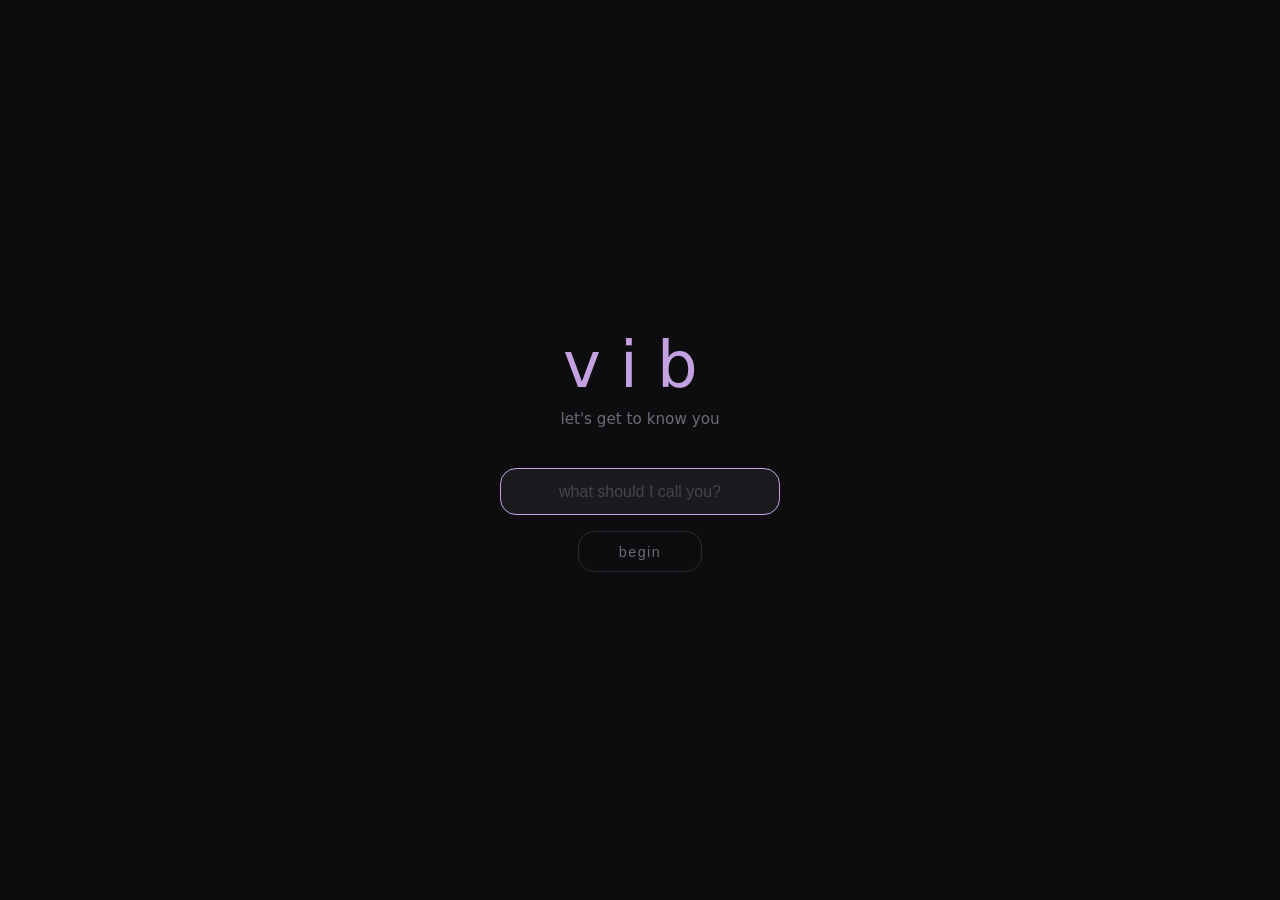
==== static/index.html @ 30404551 "feat: add frontend HTML, CSS, and JavaScript for chat UI Co-Authored-By: Claude Opus 4.6 <noreply@an" ====
<!DOCTYPE html>
<html lang="en">
<head>
    <meta charset="UTF-8">
    <meta name="viewport" content="width=device-width, initial-scale=1.0">
    <title>Vib</title>
    <link rel="stylesheet" href="/static/style.css">
</head>
<body>
    <!-- Name entry screen -->
    <div id="welcome-screen" class="screen active">
        <div class="welcome-container">
            <h1 class="logo">vib</h1>
            <p class="tagline">let's get to know you</p>
            <form id="name-form">
                <input
                    type="text"
                    id="name-input"
                    placeholder="what should I call you?"
                    autocomplete="off"
                    autofocus
                >
                <button type="submit" class="btn-start">begin</button>
            </form>
        </div>
    </div>

    <!-- Chat screen -->
    <div id="chat-screen" class="screen">
        <header class="chat-header">
            <div class="header-left">
                <span class="logo-small">vib</span>
                <span id="mode-indicator" class="mode-badge">the soul</span>
            </div>
            <div class="header-right">
                <button id="btn-status" class="header-btn" title="Soul readiness">status</button>
                <button id="btn-mirror" class="header-btn mirror-btn" title="Meet your Soul">meet your soul</button>
            </div>
        </header>

        <main id="messages" class="messages-container">
        </main>

        <footer class="input-container">
            <form id="message-form">
                <input
                    type="text"
                    id="message-input"
                    placeholder="say something..."
                    autocomplete="off"
                >
                <button type="submit" class="btn-send">&#x2191;</button>
            </form>
        </footer>
    </div>

    <!-- Status overlay -->
    <div id="status-overlay" class="overlay hidden">
        <div class="overlay-content">
            <div class="overlay-header">
                <h2>soul readiness</h2>
                <button id="btn-close-status" class="btn-close">&times;</button>
            </div>
            <div id="status-body"></div>
        </div>
    </div>

    <script src="/static/app.js"></script>
</body>
</html>
---- static/style.css ----
:root {
    --bg: #0d0d0f;
    --bg-chat: #131316;
    --surface: #1a1a1f;
    --surface-hover: #222228;
    --border: #2a2a30;
    --text: #e8e6e3;
    --text-dim: #6b6b73;
    --text-muted: #44444a;
    --soul-purple: #c4a1e0;
    --soul-purple-bg: #1e1529;
    --user-blue: #7eb8da;
    --user-blue-bg: #152029;
    --mirror-gold: #d4a856;
    --mirror-gold-bg: #1f1a10;
    --accent: #c4a1e0;
    --danger: #e06b6b;
    --success: #6be08a;
    --warning: #e0c56b;
    --radius: 16px;
    --radius-sm: 8px;
}

* {
    margin: 0;
    padding: 0;
    box-sizing: border-box;
}

body {
    font-family: -apple-system, BlinkMacSystemFont, "Segoe UI", system-ui, sans-serif;
    background: var(--bg);
    color: var(--text);
    height: 100dvh;
    overflow: hidden;
}

.screen { display: none; height: 100dvh; }
.screen.active { display: flex; }

#welcome-screen {
    align-items: center;
    justify-content: center;
    flex-direction: column;
}

.welcome-container {
    text-align: center;
    padding: 2rem;
}

.logo {
    font-size: 4rem;
    font-weight: 200;
    letter-spacing: 0.3em;
    color: var(--soul-purple);
    margin-bottom: 0.5rem;
}

.tagline {
    color: var(--text-dim);
    font-size: 0.95rem;
    margin-bottom: 2.5rem;
    font-weight: 300;
}

#name-form {
    display: flex;
    flex-direction: column;
    gap: 1rem;
    align-items: center;
}

#name-input {
    background: var(--surface);
    border: 1px solid var(--border);
    border-radius: var(--radius);
    padding: 0.85rem 1.25rem;
    color: var(--text);
    font-size: 1rem;
    width: 280px;
    text-align: center;
    outline: none;
    transition: border-color 0.2s;
}

#name-input:focus {
    border-color: var(--soul-purple);
}

#name-input::placeholder {
    color: var(--text-muted);
}

.btn-start {
    background: transparent;
    border: 1px solid var(--border);
    border-radius: var(--radius);
    padding: 0.7rem 2.5rem;
    color: var(--text-dim);
    font-size: 0.9rem;
    cursor: pointer;
    transition: all 0.2s;
    letter-spacing: 0.1em;
}

.btn-start:hover {
    border-color: var(--soul-purple);
    color: var(--soul-purple);
}

#chat-screen {
    flex-direction: column;
    background: var(--bg-chat);
}

.chat-header {
    display: flex;
    justify-content: space-between;
    align-items: center;
    padding: 0.75rem 1.25rem;
    border-bottom: 1px solid var(--border);
    flex-shrink: 0;
}

.header-left {
    display: flex;
    align-items: center;
    gap: 0.75rem;
}

.logo-small {
    font-size: 1.1rem;
    font-weight: 200;
    letter-spacing: 0.2em;
    color: var(--soul-purple);
}

.mode-badge {
    font-size: 0.7rem;
    padding: 0.2rem 0.6rem;
    border-radius: 12px;
    background: var(--soul-purple-bg);
    color: var(--soul-purple);
    letter-spacing: 0.05em;
}

.mode-badge.mirror {
    background: var(--mirror-gold-bg);
    color: var(--mirror-gold);
}

.header-right {
    display: flex;
    gap: 0.5rem;
}

.header-btn {
    background: transparent;
    border: 1px solid var(--border);
    border-radius: var(--radius-sm);
    padding: 0.35rem 0.75rem;
    color: var(--text-dim);
    font-size: 0.75rem;
    cursor: pointer;
    transition: all 0.2s;
}

.header-btn:hover {
    border-color: var(--text-dim);
    color: var(--text);
}

.mirror-btn:hover {
    border-color: var(--mirror-gold);
    color: var(--mirror-gold);
}

.messages-container {
    flex: 1;
    overflow-y: auto;
    padding: 1.5rem 1rem;
    display: flex;
    flex-direction: column;
    gap: 1rem;
    max-width: 640px;
    width: 100%;
    margin: 0 auto;
}

.message {
    max-width: 80%;
    padding: 0.75rem 1rem;
    border-radius: var(--radius);
    line-height: 1.5;
    font-size: 0.92rem;
    animation: fadeIn 0.3s ease;
}

@keyframes fadeIn {
    from { opacity: 0; transform: translateY(8px); }
    to { opacity: 1; transform: translateY(0); }
}

.message.soul {
    align-self: flex-start;
    background: var(--soul-purple-bg);
    color: var(--soul-purple);
    border-bottom-left-radius: 4px;
}

.message.mirror {
    align-self: flex-start;
    background: var(--mirror-gold-bg);
    color: var(--mirror-gold);
    border-bottom-left-radius: 4px;
}

.message.user {
    align-self: flex-end;
    background: var(--user-blue-bg);
    color: var(--user-blue);
    border-bottom-right-radius: 4px;
}

.message.system {
    align-self: center;
    background: transparent;
    color: var(--text-muted);
    font-size: 0.8rem;
    padding: 0.5rem;
}

.typing-indicator {
    align-self: flex-start;
    padding: 0.75rem 1rem;
    color: var(--text-muted);
    font-size: 0.85rem;
}

.typing-indicator span {
    animation: blink 1.4s infinite;
}

.typing-indicator span:nth-child(2) { animation-delay: 0.2s; }
.typing-indicator span:nth-child(3) { animation-delay: 0.4s; }

@keyframes blink {
    0%, 60%, 100% { opacity: 0.2; }
    30% { opacity: 1; }
}

.input-container {
    padding: 0.75rem 1rem 1.25rem;
    border-top: 1px solid var(--border);
    flex-shrink: 0;
}

#message-form {
    display: flex;
    gap: 0.5rem;
    max-width: 640px;
    margin: 0 auto;
}

#message-input {
    flex: 1;
    background: var(--surface);
    border: 1px solid var(--border);
    border-radius: var(--radius);
    padding: 0.75rem 1rem;
    color: var(--text);
    font-size: 0.92rem;
    outline: none;
    transition: border-color 0.2s;
}

#message-input:focus {
    border-color: var(--soul-purple);
}

#message-input::placeholder {
    color: var(--text-muted);
}

.btn-send {
    background: var(--surface);
    border: 1px solid var(--border);
    border-radius: 50%;
    width: 40px;
    height: 40px;
    color: var(--text-dim);
    font-size: 1.1rem;
    cursor: pointer;
    transition: all 0.2s;
    display: flex;
    align-items: center;
    justify-content: center;
}

.btn-send:hover {
    border-color: var(--soul-purple);
    color: var(--soul-purple);
}

.overlay {
    position: fixed;
    inset: 0;
    background: rgba(0, 0, 0, 0.7);
    display: flex;
    align-items: center;
    justify-content: center;
    z-index: 100;
    animation: fadeIn 0.2s ease;
}

.overlay.hidden { display: none; }

.overlay-content {
    background: var(--surface);
    border: 1px solid var(--border);
    border-radius: var(--radius);
    padding: 1.5rem;
    width: 90%;
    max-width: 440px;
    max-height: 80vh;
    overflow-y: auto;
}

.overlay-header {
    display: flex;
    justify-content: space-between;
    align-items: center;
    margin-bottom: 1.25rem;
}

.overlay-header h2 {
    font-size: 1rem;
    font-weight: 400;
    letter-spacing: 0.1em;
    color: var(--soul-purple);
}

.btn-close {
    background: none;
    border: none;
    color: var(--text-dim);
    font-size: 1.4rem;
    cursor: pointer;
}

.dimension-row {
    display: flex;
    align-items: center;
    gap: 0.75rem;
    margin-bottom: 0.6rem;
}

.dimension-label {
    font-size: 0.78rem;
    color: var(--text-dim);
    width: 140px;
    text-align: right;
    flex-shrink: 0;
}

.dimension-bar-bg {
    flex: 1;
    height: 6px;
    background: var(--bg);
    border-radius: 3px;
    overflow: hidden;
}

.dimension-bar {
    height: 100%;
    border-radius: 3px;
    background: var(--soul-purple);
    transition: width 0.5s ease;
}

.dimension-value {
    font-size: 0.72rem;
    color: var(--text-muted);
    width: 32px;
}

.status-meta {
    margin-top: 1rem;
    padding-top: 0.75rem;
    border-top: 1px solid var(--border);
    font-size: 0.8rem;
    color: var(--text-dim);
    line-height: 1.8;
}

::-webkit-scrollbar { width: 4px; }
::-webkit-scrollbar-track { background: transparent; }
::-webkit-scrollbar-thumb { background: var(--border); border-radius: 2px; }
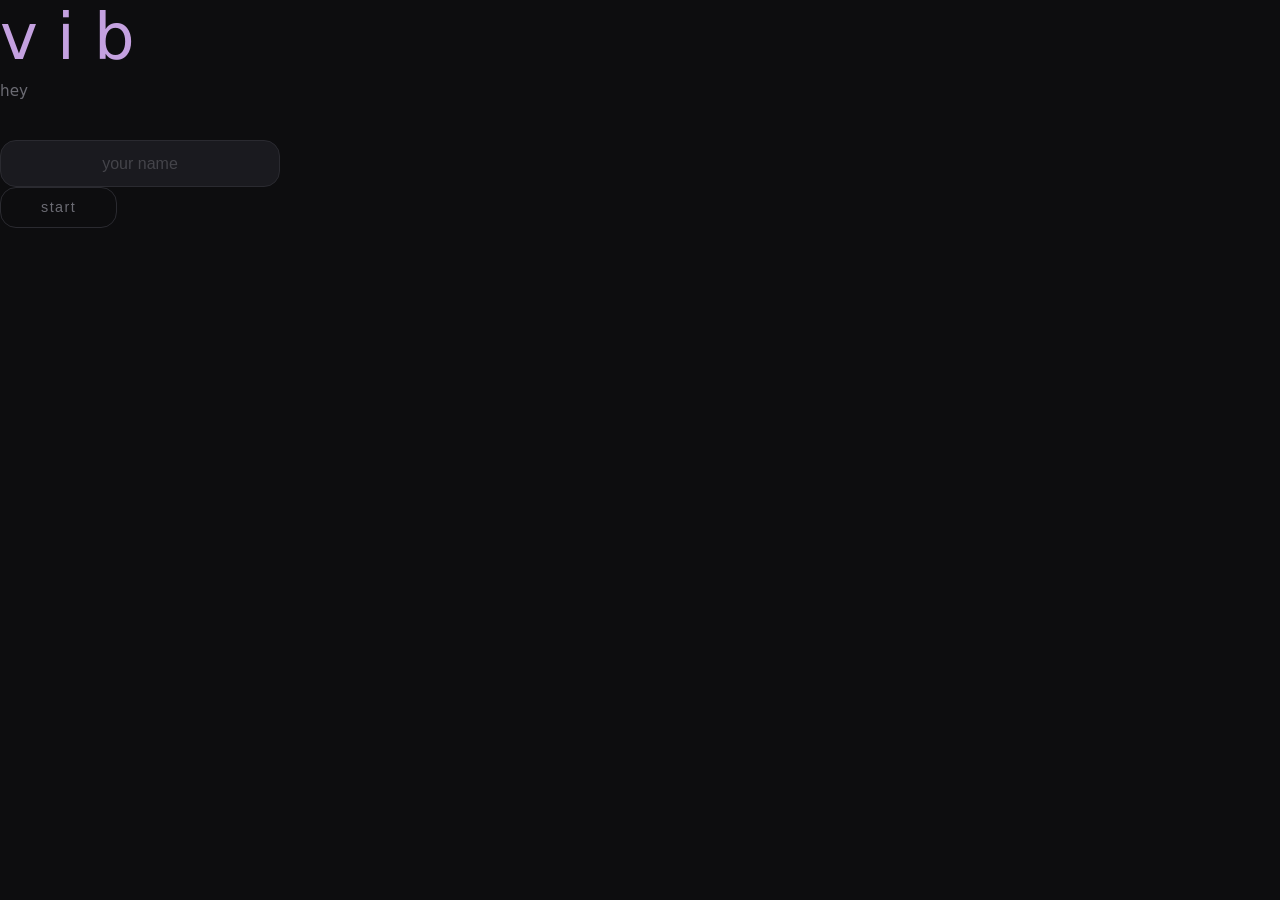
==== commit 97afabf8: "feat: update frontend for wellness pivot (remove world, update labels) Co-Authored-By: Claude Sonnet" ====
--- a/static/index.html
+++ b/static/index.html
@@ -2,69 +2,100 @@
 <html lang="en">
 <head>
     <meta charset="UTF-8">
-    <meta name="viewport" content="width=device-width, initial-scale=1.0">
+    <meta name="viewport" content="width=device-width, initial-scale=1.0, maximum-scale=1.0, user-scalable=no, viewport-fit=cover">
+    <meta name="theme-color" content="#0a0a0f">
+    <meta name="apple-mobile-web-app-capable" content="yes">
+    <meta name="apple-mobile-web-app-status-bar-style" content="black-translucent">
+    <meta name="apple-mobile-web-app-title" content="Vib">
+    <link rel="manifest" href="/static/manifest.json">
+    <link rel="apple-touch-icon" href="/static/icon-192.png">
     <title>Vib</title>
+    <link rel="preconnect" href="https://fonts.googleapis.com">
+    <link rel="preconnect" href="https://fonts.gstatic.com" crossorigin>
+    <link href="https://fonts.googleapis.com/css2?family=Inter:wght@300;400;500&display=swap" rel="stylesheet">
     <link rel="stylesheet" href="/static/style.css">
 </head>
 <body>
-    <!-- Name entry screen -->
-    <div id="welcome-screen" class="screen active">
-        <div class="welcome-container">
+
+    <!-- Entry Screen -->
+    <div id="entry-screen" class="screen active">
+        <div class="entry-container">
             <h1 class="logo">vib</h1>
-            <p class="tagline">let's get to know you</p>
-            <form id="name-form">
-                <input
-                    type="text"
-                    id="name-input"
-                    placeholder="what should I call you?"
-                    autocomplete="off"
-                    autofocus
-                >
-                <button type="submit" class="btn-start">begin</button>
-            </form>
+            <p class="tagline">hey</p>
+            <div class="name-group">
+                <input type="text" id="name-input" placeholder="your name" maxlength="30" autocomplete="off">
+            </div>
+            <button id="start-btn" class="btn-start">start</button>
         </div>
     </div>
 
-    <!-- Chat screen -->
+    <!-- Chat Screen -->
     <div id="chat-screen" class="screen">
         <header class="chat-header">
             <div class="header-left">
-                <span class="logo-small">vib</span>
-                <span id="mode-indicator" class="mode-badge">the soul</span>
+                <span class="logo-sm">vib</span>
+                <span id="phase-indicator" class="phase-badge">first contact</span>
             </div>
             <div class="header-right">
-                <button id="btn-status" class="header-btn" title="Soul readiness">status</button>
-                <button id="btn-mirror" class="header-btn mirror-btn" title="Meet your Soul">meet your soul</button>
+                <button id="soul-btn" class="btn-soul" title="Your Soul">soul</button>
             </div>
         </header>
 
-        <main id="messages" class="messages-container">
-        </main>
+        <div id="chat-messages" class="chat-messages"></div>
 
-        <footer class="input-container">
-            <form id="message-form">
-                <input
-                    type="text"
-                    id="message-input"
-                    placeholder="say something..."
-                    autocomplete="off"
-                >
-                <button type="submit" class="btn-send">&#x2191;</button>
-            </form>
-        </footer>
+        <form id="chat-form" class="chat-form">
+            <input type="text" id="chat-input" placeholder="say something..." autocomplete="off">
+            <button type="submit" class="btn-send">
+                <svg width="20" height="20" viewBox="0 0 24 24" fill="none" stroke="currentColor" stroke-width="2">
+                    <path d="M22 2L11 13M22 2l-7 20-4-9-9-4 20-7z"/>
+                </svg>
+            </button>
+        </form>
     </div>
 
-    <!-- Status overlay -->
-    <div id="status-overlay" class="overlay hidden">
-        <div class="overlay-content">
+    <!-- Soul Panel (overlay) -->
+    <div id="soul-overlay" class="overlay hidden">
+        <div class="overlay-panel">
             <div class="overlay-header">
-                <h2>soul readiness</h2>
-                <button id="btn-close-status" class="btn-close">&times;</button>
+                <h2>your vib</h2>
+                <button id="close-soul" class="btn-close">&times;</button>
             </div>
-            <div id="status-body"></div>
+            <div id="soul-body" class="soul-body"></div>
+            <div id="mirror-section" class="mirror-section hidden">
+                <button id="mirror-btn" class="btn-mirror">meet your digital twin</button>
+            </div>
         </div>
     </div>
 
+    <!-- Mirror Mode Screen -->
+    <div id="mirror-screen" class="screen">
+        <header class="chat-header mirror-header">
+            <div class="header-left">
+                <span class="logo-sm mirror-logo">soul</span>
+                <span class="phase-badge mirror-badge">digital twin</span>
+            </div>
+            <div class="header-right">
+                <button id="exit-mirror-btn" class="btn-soul">back</button>
+            </div>
+        </header>
+
+        <div id="mirror-messages" class="chat-messages"></div>
+
+        <form id="mirror-form" class="chat-form">
+            <input type="text" id="mirror-input" placeholder="talk to your soul..." autocomplete="off">
+            <button type="submit" class="btn-send">
+                <svg width="20" height="20" viewBox="0 0 24 24" fill="none" stroke="currentColor" stroke-width="2">
+                    <path d="M22 2L11 13M22 2l-7 20-4-9-9-4 20-7z"/>
+                </svg>
+            </button>
+        </form>
+    </div>
+
     <script src="/static/app.js"></script>
+    <script>
+        if ('serviceWorker' in navigator) {
+            navigator.serviceWorker.register('/static/sw.js');
+        }
+    </script>
 </body>
 </html>
